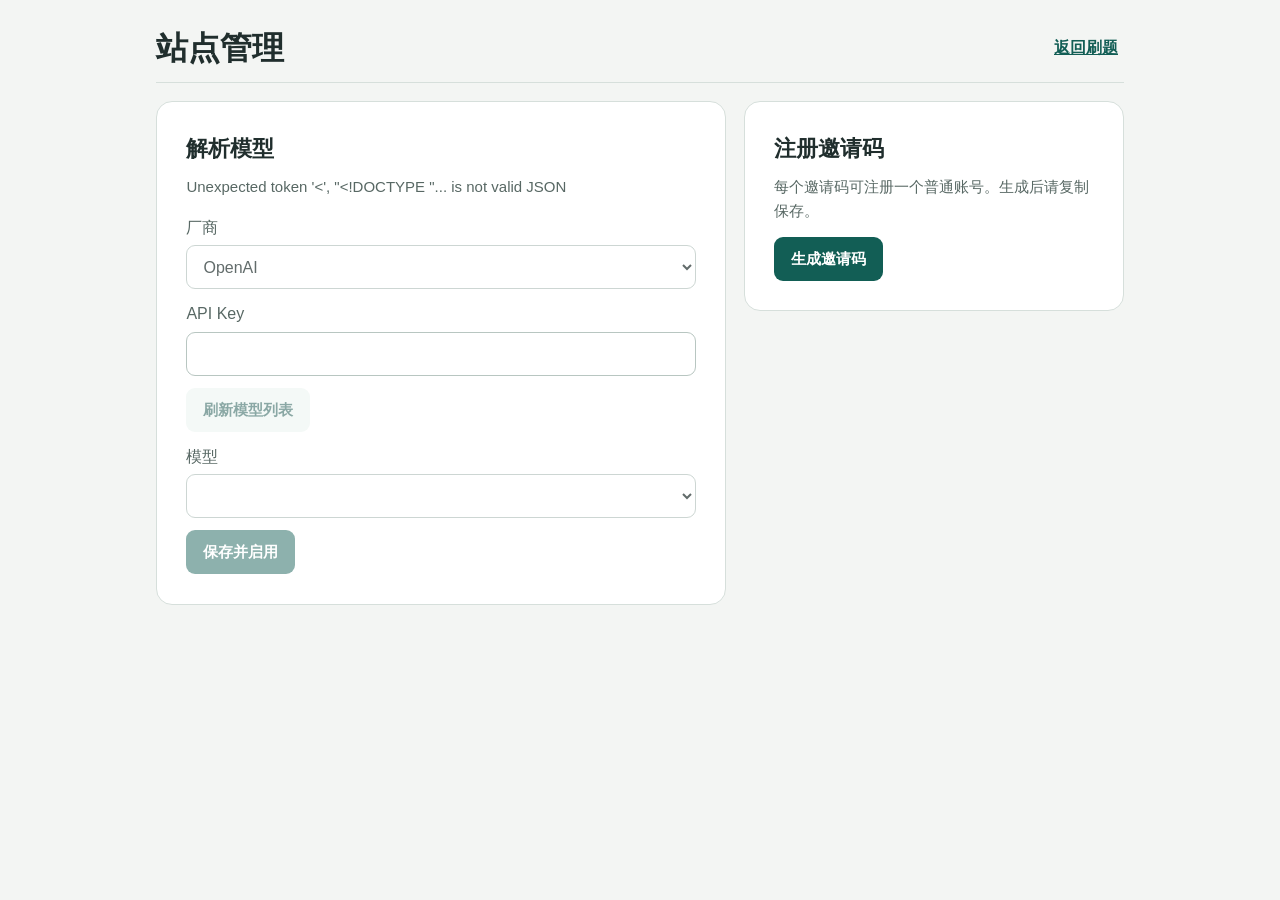
==== admin.html @ 10533d23 "Add administrator model settings and single-use invitations" ====
<!doctype html>
<html lang="zh-CN">
  <head>
    <meta charset="utf-8">
    <meta name="viewport" content="width=device-width, initial-scale=1, viewport-fit=cover">
    <title>站点管理 · 业余无线电刷题</title>
    <link rel="stylesheet" href="/styles.css">
  </head>
  <body>
    <main class="shell admin-shell">
      <header class="section-head"><h1>站点管理</h1><a class="admin-link" href="/app">返回刷题</a></header>
      <div class="admin-grid">
        <section class="question-panel">
          <h2>解析模型</h2>
          <p id="activeModel" class="settings-note" role="status">正在读取当前配置…</p>
          <fieldset id="settings" disabled>
            <label>厂商<select id="provider"><option value="openai">OpenAI</option><option value="deepseek">DeepSeek</option></select></label>
            <label>API Key<input id="apiKey" type="password" autocomplete="off" spellcheck="false" autocapitalize="none" aria-describedby="keyHint"></label>
            <p id="keyHint" class="settings-note"></p>
            <div><button id="refresh" class="secondary" type="button">刷新模型列表</button></div>
            <label>模型<select id="model" disabled></select></label>
            <div><button id="save" type="button" disabled>保存并启用</button></div>
          </fieldset>
          <p id="configStatus" class="settings-note" role="status"></p>
        </section>
        <section class="question-panel">
          <h2>注册邀请码</h2>
          <p class="settings-note">每个邀请码可注册一个普通账号。生成后请复制保存。</p>
          <button id="invite" type="button">生成邀请码</button>
          <div id="inviteResult" hidden>
            <label>新邀请码<input id="code" type="text" readonly></label>
            <button id="copy" type="button" class="secondary">复制邀请码</button>
          </div>
          <p id="inviteStatus" class="settings-note" role="status"></p>
        </section>
      </div>
    </main>
    <script src="/admin.js"></script>
  </body>
</html>
---- styles.css ----
:root {
  color-scheme: light;
  --bg: #f3f5f3;
  --panel: #fff;
  --text: #202e2d;
  --muted: #586864;
  --line: #d6dfdb;
  --primary: #125e55;
  --primary-dark: #0d4b44;
  --tint: #e9f3ef;
  --danger: #9e3732;
  --success: #236842;
  --pad: clamp(18px, 2.3vw, 32px);
}

* { box-sizing: border-box; }
[hidden] { display: none !important; }
body {
  margin: 0;
  background: var(--bg);
  color: var(--text);
  font: 16px/1.6 -apple-system, BlinkMacSystemFont, "PingFang SC", "Microsoft YaHei", sans-serif;
  overflow-wrap: anywhere;
  -webkit-text-size-adjust: 100%;
}
h1, h2, h3, p { margin: 0; }
h1 { font-size: clamp(21px, 3vw, 32px); line-height: 1.25; }
h2 { font-size: 22px; }
h3 { font-size: 18px; }
button, input, select, summary { font: inherit; }
button, summary { cursor: pointer; }
button, select, input:not([type="radio"]):not([type="checkbox"]) {
  min-height: 44px;
  border-radius: 9px;
}
button {
  padding: 8px 16px;
  border: 1px solid transparent;
  background: var(--primary);
  color: white;
  font-size: 15px;
  font-weight: 600;
}
button:disabled { opacity: .48; cursor: default; }
.secondary { background: var(--tint); color: var(--primary-dark); }
.ghost { background: transparent; color: var(--muted); border-color: var(--line); }
:focus-visible { outline: 3px solid var(--primary); outline-offset: 2px; }
label { display: grid; gap: 5px; color: var(--muted); font-size: 14px; }
select, input:not([type="radio"]):not([type="checkbox"]) {
  min-width: 0;
  max-width: 100%;
  padding: 8px 12px;
  border: 1px solid #b8c6c1;
  background: var(--panel);
  color: var(--text);
  font-size: 16px;
}
.shell, .auth-shell {
  padding-inline: max(16px, env(safe-area-inset-left)) max(16px, env(safe-area-inset-right));
  margin-inline: auto;
}
.shell {
  max-width: 896px;
  padding-block: max(26px, env(safe-area-inset-top)) max(40px, env(safe-area-inset-bottom));
}
.topbar { display: grid; grid-template-columns: minmax(0, 1fr) auto auto; align-items: center; gap: 24px; }
.brand, .userbar { display: flex; align-items: center; gap: 12px; min-width: 0; }
.signal-mark {
  display: inline-grid;
  place-items: center;
  width: 44px;
  height: 44px;
  flex: none;
  border-radius: 12px;
  background: var(--primary);
  color: white;
}
.signal-mark::before {
  content: "";
  width: 3px;
  height: 24px;
  border-radius: 3px;
  background: currentColor;
  box-shadow: -6px 0 0 -0.4px currentColor, 6px 0 0 -0.4px currentColor;
  clip-path: polygon(-8px 32%, -3px 32%, -3px 0, 6px 0, 6px 20%, 12px 20%, 12px 80%, 6px 80%, 6px 100%, -3px 100%, -3px 68%, -8px 68%);
}
#subtitle, .userbar, .stats span, .empty, .ai-panel-head p, .list-item p { color: var(--muted); }
#subtitle, .userbar { font-size: 14px; }
.stats { display: flex; }
.stats div { padding-inline: clamp(10px, 1.7vw, 24px); border-left: 1px solid var(--line); }
.stats strong, .stats span { display: block; }
.stats strong { font-size: 21px; line-height: 1.25; font-variant-numeric: tabular-nums; }
.stats span { font-size: 13px; }
.userbar { justify-self: end; }
#currentUserLabel { max-width: 12ch; overflow: hidden; white-space: nowrap; text-overflow: ellipsis; }
.toolbar {
  display: flex;
  align-items: center;
  justify-content: space-between;
  gap: 8px;
  margin: 22px 0 20px;
  border-block: 1px solid var(--line);
}
.tabs { display: grid; grid-template-columns: repeat(4, 1fr); }
.tab {
  white-space: nowrap;
  background: transparent;
  border: 0;
  border-bottom: 3px solid transparent;
  border-radius: 0;
  padding: 12px 20px 9px;
  color: var(--muted);
}
.tab.active { color: var(--primary); border-bottom-color: var(--primary); }
.filter-menu { position: relative; }
.filter-menu summary { display: flex; gap: 8px; align-items: center; min-height: 44px; padding: 0 8px; color: var(--primary); font-size: 15px; }
.filter-menu summary::-webkit-details-marker { display: none; }
.filter-menu summary::after {
  content: "";
  width: 6px;
  height: 6px;
  border: solid currentColor;
  border-width: 0 1.5px 1.5px 0;
  transform: rotate(45deg);
}
.filter-menu[open] summary::after { transform: rotate(225deg); }
.filters {
  position: absolute;
  right: 0;
  z-index: 2;
  width: min(300px, calc(100vw - 40px));
  display: grid;
  gap: 14px;
  padding: 18px;
  border: 1px solid var(--line);
  border-radius: 12px;
  background: var(--panel);
  box-shadow: 0 6px 22px #20342c16;
}
.view { display: none; }
.view.active { display: block; }
#practiceView { max-width: 900px; margin-inline: auto; }
.question-panel, #wrongView, #statsView, .exam-setup, .exam-paper, .exam-result, .auth-panel {
  min-width: 0;
  background: var(--panel);
  border: 1px solid var(--line);
  border-radius: 16px;
  padding: var(--pad);
}
.question-meta, .ai-panel-head, .section-head, .actions, .nav-actions, .cache-tools, .exam-setup {
  display: flex;
  gap: 10px;
  align-items: center;
  flex-wrap: wrap;
}
.ai-panel-head, .section-head, .actions { justify-content: space-between; }
.question-meta {
  position: sticky;
  top: env(safe-area-inset-top, 0px);
  z-index: 1;
  background: var(--panel);
}
#openAiBtn { margin-left: auto; }

.meta-pill {
  color: var(--primary-dark);
  background: transparent;
  padding: 0 4px;
  font-size: 14px;
}
.meta-pill::after { content: "⌄"; margin-left: 5px; }
#questionText { margin: 10px 0 22px; font-size: clamp(1.25rem, min(2.5vw, 3.4dvh), 1.875rem); line-height: 1.55; }
.question-kind { display: inline-block; vertical-align: .13em; margin-right: 9px; padding: 1px 7px; border-radius: 5px; background: var(--tint); color: var(--primary); font-size: 13px; }
.options, .exam-options, .list, .exam-paper { display: grid; gap: 10px; }
.option {
  display: grid;
  grid-template-columns: 30px minmax(0, 1fr) auto;
  align-items: center;
  gap: 12px;
  min-height: 52px;
  padding: 10px 14px;
  border: 1px solid var(--line);
  border-radius: 10px;
  color: var(--text);
  font-size: clamp(1rem, min(2vw, 2.4dvh), 1.25rem);
  cursor: pointer;
}
.option-key { grid-area: 1 / 1; text-align: center; border-radius: 6px; background: var(--bg); font-size: 14px; line-height: 30px; }
.option span { grid-area: 1 / 2; }
.option input { grid-area: 1 / 3; width: 17px; height: 17px; margin: 0; accent-color: var(--primary); }
.option:where(:has(input:checked)) { background: var(--tint); border-color: var(--primary); }
.option:has(input:checked) .option-key { background: var(--primary); color: white; }
.option.correct, .feedback.success { border-color: #86b59b; background: #eff7f1; }
.option.wrong, .feedback.error { border-color: #cc8f87; background: #fbf1ef; }
.actions { margin-top: 22px; padding-top: 18px; border-top: 1px solid var(--line); }
#submitBtn { padding-inline: 28px; }
.ai-panel-head, .section-head { padding-bottom: 12px; border-bottom: 1px solid var(--line); }
.ai-dialog {
  position: fixed;
  inset: auto 0 0;
  margin: 0 auto;
  font-size: clamp(1.125rem, min(2.6vw, 2.7dvh), 1.5rem);
  width: min(42em, 100%);
  max-width: 100%;
  height: 82dvh;
  max-height: 100%;
  padding: 0;
  overflow: hidden;
  border: 1px solid var(--line);
  border-bottom: 0;
  border-radius: 18px 18px 0 0;
  background: var(--panel);
  color: var(--text);
}
.ai-dialog[open] { display: flex; flex-direction: column; }
html:has(.ai-dialog[open]) { overflow: hidden; }
.ai-dialog .ai-panel-head, .ai-reader {
  padding-inline: max(var(--pad), env(safe-area-inset-left)) max(var(--pad), env(safe-area-inset-right));
}
.ai-dialog .ai-panel-head {
  flex: none;
  flex-wrap: nowrap;
  padding-top: max(12px, env(safe-area-inset-top));
}
.ai-reader {
  flex: 1;
  overflow: auto;
  overscroll-behavior: contain;
  padding-block: 16px max(20px, env(safe-area-inset-bottom));
}
.ai-panel-head h2 { font-size: 1.3em; }
.ai-panel-head p, #aiCacheInfo { font-size: max(.875rem, .72em); }
.ai-dialog button { font-size: max(1rem, .8em); }
.ai-reader .ai-status { margin: 0 0 12px; }
.ai-content { line-height: 1.75; }
.ai-content > :first-child { margin-top: 0; }
#aiCacheInfo { margin: 14px 0; color: var(--muted); }
#aiCacheInfo:empty { display: none; }
.ai-content p + p, .list-item button { margin-top: 10px; }
.ai-content h4, .ai-content h5, .ai-content h6 { margin: .8em 0 .3em; font-size: 1.1em; }
.ai-content ol, .ai-content ul { padding-left: 1.5em; }
.ai-content code { background: var(--bg); padding: 1px 4px; border-radius: 3px; }
.ai-status, .feedback { margin-top: 14px; padding: 10px 14px; border: 1px solid var(--line); border-radius: 8px; background: var(--bg); }
.ai-status:empty { display: none; }
.success { color: var(--success); }
.error { color: var(--danger); }
.loading { color: var(--primary); }
.list, .cache-tools { margin-top: 16px; }
.list-item, .exam-question { padding: 16px; border: 1px solid var(--line); border-radius: 10px; }
.list-item h3, .exam-question h3 { margin-bottom: 10px; }
.jump-grid { display: grid; gap: 10px; }
.topic-tree ul { list-style: none; margin: 0; padding: 0; }
.topic-tree > ul > li { border-bottom: 1px solid var(--line); }
.topic-tree details > ul { margin: 0 0 6px 9px; padding-left: clamp(7px, 1.5vw, 18px); border-left: 1px solid var(--line); }
.topic-row {
  display: grid;
  grid-template-columns: 12px minmax(0, 1fr) auto;
  align-items: center;
  gap: 3px 8px;
  width: 100%;
  min-height: 48px;
  padding: 9px 5px;
  border: 0;
  border-radius: 6px;
  background: transparent;
  color: var(--text);
  font-size: 16px;
  text-align: left;
}
.topic-row::-webkit-details-marker { display: none; }
.topic-row::before { content: "›"; color: var(--primary); text-align: center; font-size: 20px; }
details[open] > .topic-row::before { transform: rotate(90deg); }
button.topic-row { color: var(--primary-dark); }
.topic-row:hover, .topic-row:focus-visible { background: var(--tint); }
.topic-count { color: var(--muted); font-size: 13px; font-weight: 400; }
.topic-row progress { grid-column: 2 / -1; width: 100%; height: 4px; accent-color: var(--primary); }
@media (max-width: 640px) {
  .topic-row { grid-template-columns: 12px minmax(0, 1fr); }
  .topic-count { grid-column: 2; }
}
.exam-setup h2 { margin-right: auto; }
.exam-setup { align-items: end; }
.exam-paper, .exam-result { margin-top: 12px; }
.exam-submit { justify-self: start; }
.jump-dialog { width: min(720px, calc(100% - 32px)); max-height: calc(100dvh - 40px); overflow: auto; border: 1px solid var(--line); border-radius: 14px; padding: 0; color: var(--text); }
.ai-dialog::backdrop, .jump-dialog::backdrop { background: rgb(20 35 32 / .42); }
.jump-head { position: sticky; top: 0; z-index: 1; display: flex; justify-content: space-between; align-items: start; gap: 12px; padding: 16px; border-bottom: 1px solid var(--line); background: var(--panel); }
.jump-head p { color: var(--muted); font-size: 14px; }
.jump-head button { flex: none; }
.jump-grid { padding: 16px; }
.question-jump-grid { grid-template-columns: repeat(auto-fill, minmax(66px, 1fr)); }
.category-jump-grid { grid-template-columns: repeat(auto-fill, minmax(118px, 1fr)); }
.jump-card { display: grid; align-content: center; min-height: 54px; padding: 5px; background: var(--bg); color: var(--text); border-color: var(--line); }
.jump-card span { font-size: 12px; font-weight: normal; }
.jump-card.status-correct { background: #eff7f1; color: var(--success); }
.jump-card.status-wrong { background: #fbf1ef; color: var(--danger); }
.jump-card.current { border-color: var(--primary); box-shadow: inset 0 0 0 1px var(--primary); }
.auth-shell { max-width: 470px; min-height: 100svh; display: grid; align-items: center; padding-block: max(20px, env(safe-area-inset-top)) max(20px, env(safe-area-inset-bottom)); }
.auth-panel h1 { margin: 16px 0 8px; }
.auth-panel > p { color: var(--muted); }
.auth-grid, .auth-actions { display: grid; gap: 12px; margin-top: 20px; }
@media (hover: hover) {
  button:not(:disabled):hover, .filter-menu summary:hover { filter: brightness(.94); }
  .option:hover { border-color: #89a59b; }
  .tab:hover, .meta-pill:hover { background: var(--tint); }
}
@media (min-width: 1100px) {
  .shell { max-width: 1240px; }
}
@media (max-width: 640px) {
  .shell { padding-top: max(12px, env(safe-area-inset-top)); }
  .signal-mark { width: 34px; height: 34px; border-radius: 9px; }
  .brand { gap: 8px; }
  .topbar { grid-template-columns: minmax(0, 1fr) auto; gap: 12px 6px; }
  .userbar { grid-area: 1 / 2; gap: 4px; }
  #currentUserLabel { max-width: 6ch; }
  #logoutBtn { padding-inline: 8px; }
  .stats { grid-column: 1 / -1; }
  .stats div { flex: 1; display: flex; align-items: baseline; justify-content: center; gap: 6px; }
  .stats div:first-child { border: 0; }
  .stats strong { font-size: 17px; }
  .toolbar { margin: 12px 0; gap: 2px; }
  .tabs { flex: 1; }
  .tab { padding: 8px 1px 5px; font-size: 14px; }
  .filter-menu summary { padding-inline: 6px; }
  .question-panel { padding: 14px; }
  #questionText { margin: 4px 0 16px; }
  .option { gap: 8px; padding: 10px; }
  .actions, .nav-actions { display: grid; }
  .actions { margin-top: 16px; grid-template-columns: 1fr; }
  .nav-actions { grid-template-columns: 1fr 1fr; }
}
@media (orientation: landscape) and (max-height: 500px) {
  .shell { padding-block-start: max(8px, env(safe-area-inset-top)); }
  .topbar { gap: 10px; }
  h1 { font-size: 20px; }
  .stats div { padding-inline: 10px; }
  .stats strong { font-size: 16px; }
  .toolbar { margin-block: 8px; }
  .question-panel { padding-block: 12px; }
  #questionText { margin-top: 0; font-size: 20px; }
}

@media (pointer: coarse) and (orientation: landscape) and (max-width: 980px) and (max-height: 500px) {
  .ai-dialog {
    inset: 0 0 0 auto;
    width: min(30rem, 76vw);
    height: 100dvh;
    border-width: 0 0 0 1px;
    border-radius: 0;
  }
}

.brand-heading { display: flex; align-items: center; flex-wrap: wrap; gap: 0 8px; }
#bankSelect {
  color: var(--primary-dark);
  background-color: var(--tint);
  border-color: transparent;
  padding-inline: 8px;
  font-weight: 600;
  cursor: pointer;
}
#scopeLabel { color: var(--primary-dark); font-size: 14px; font-weight: 600; }
#bankStatus { font-size: 14px; color: var(--muted); }
@media (max-width: 400px) {
  .brand .signal-mark { display: none; }
}
.question-figure { display: block; max-width: 100%; height: auto; margin: 8px 0 16px; }

.admin-link { display: inline-flex; align-items: center; min-height: 44px; padding-inline: 6px; color: var(--primary); font-weight: 600; }
.admin-shell { max-width: 1000px; }
.admin-grid { display: grid; grid-template-columns: minmax(0, 3fr) minmax(0, 2fr); gap: 18px; align-items: start; margin-top: 18px; }
.admin-grid fieldset, #inviteResult { display: grid; gap: 12px; margin: 16px 0 0; border: 0; padding: 0; min-width: 0; }
.admin-grid label { font-size: 16px; }
.admin-grid input, .admin-grid select { width: 100%; }
.settings-note { margin: 8px 0 14px; color: var(--muted); font-size: 15px; }
.settings-note:empty { display: none; }
@media (max-width: 700px) {
  .admin-grid { grid-template-columns: minmax(0, 1fr); }
  .userbar:has(#adminLink:not([hidden])) #currentUserLabel { display: none; }
}
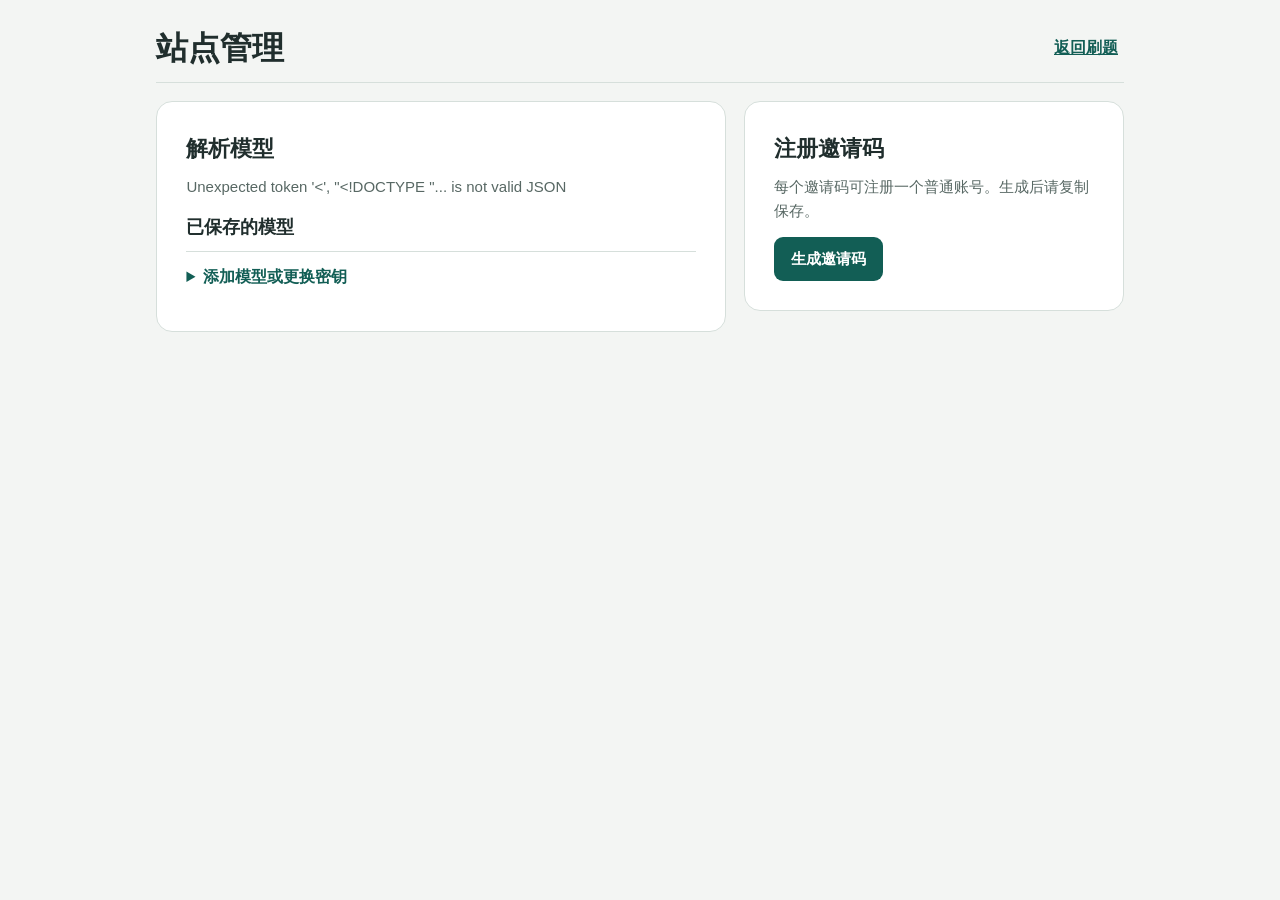
==== commit a0913af4: "Manage saved explanation models and provider keys" ====
--- a/admin.html
+++ b/admin.html
@@ -13,14 +13,19 @@
         <section class="question-panel">
           <h2>解析模型</h2>
           <p id="activeModel" class="settings-note" role="status">正在读取当前配置…</p>
-          <fieldset id="settings" disabled>
-            <label>厂商<select id="provider"><option value="openai">OpenAI</option><option value="deepseek">DeepSeek</option></select></label>
-            <label>API Key<input id="apiKey" type="password" autocomplete="off" spellcheck="false" autocapitalize="none" aria-describedby="keyHint"></label>
-            <p id="keyHint" class="settings-note"></p>
-            <div><button id="refresh" class="secondary" type="button">刷新模型列表</button></div>
-            <label>模型<select id="model" disabled></select></label>
-            <div><button id="save" type="button" disabled>保存并启用</button></div>
-          </fieldset>
+          <h3>已保存的模型</h3>
+          <div id="savedModels"></div>
+          <details id="editor">
+            <summary>添加模型或更换密钥</summary>
+            <fieldset id="settings" disabled>
+              <label>厂商<select id="provider"><option value="openai">OpenAI</option><option value="deepseek">DeepSeek</option></select></label>
+              <label>API Key<input id="apiKey" type="password" autocomplete="off" spellcheck="false" autocapitalize="none" aria-describedby="keyHint"></label>
+              <p id="keyHint" class="settings-note"></p>
+              <div><button id="refresh" class="secondary" type="button">刷新模型列表</button></div>
+              <label>模型<select id="model" disabled></select></label>
+              <div><button id="save" type="button" disabled>保存并启用</button></div>
+            </fieldset>
+          </details>
           <p id="configStatus" class="settings-note" role="status"></p>
         </section>
         <section class="question-panel">
--- a/styles.css
+++ b/styles.css
@@ -375,6 +375,14 @@
 .admin-grid input, .admin-grid select { width: 100%; }
 .settings-note { margin: 8px 0 14px; color: var(--muted); font-size: 15px; }
 .settings-note:empty { display: none; }
+#savedModels section { border-top: 1px solid var(--line); padding-block: 12px; }
+.provider-heading, .saved-model { display: flex; align-items: center; justify-content: space-between; gap: 8px; }
+.saved-model { min-height: 44px; margin-top: 6px; }
+.saved-model span:last-child { color: var(--primary); white-space: nowrap; font-size: 15px; }
+.saved-model button, .provider-heading button { flex-shrink: 0; }
+.provider-heading button { color: var(--danger); }
+#editor { border-top: 1px solid var(--line); margin-top: 10px; }
+#editor summary { padding-block: 12px; color: var(--primary); font-weight: 600; }
 @media (max-width: 700px) {
   .admin-grid { grid-template-columns: minmax(0, 1fr); }
   .userbar:has(#adminLink:not([hidden])) #currentUserLabel { display: none; }
